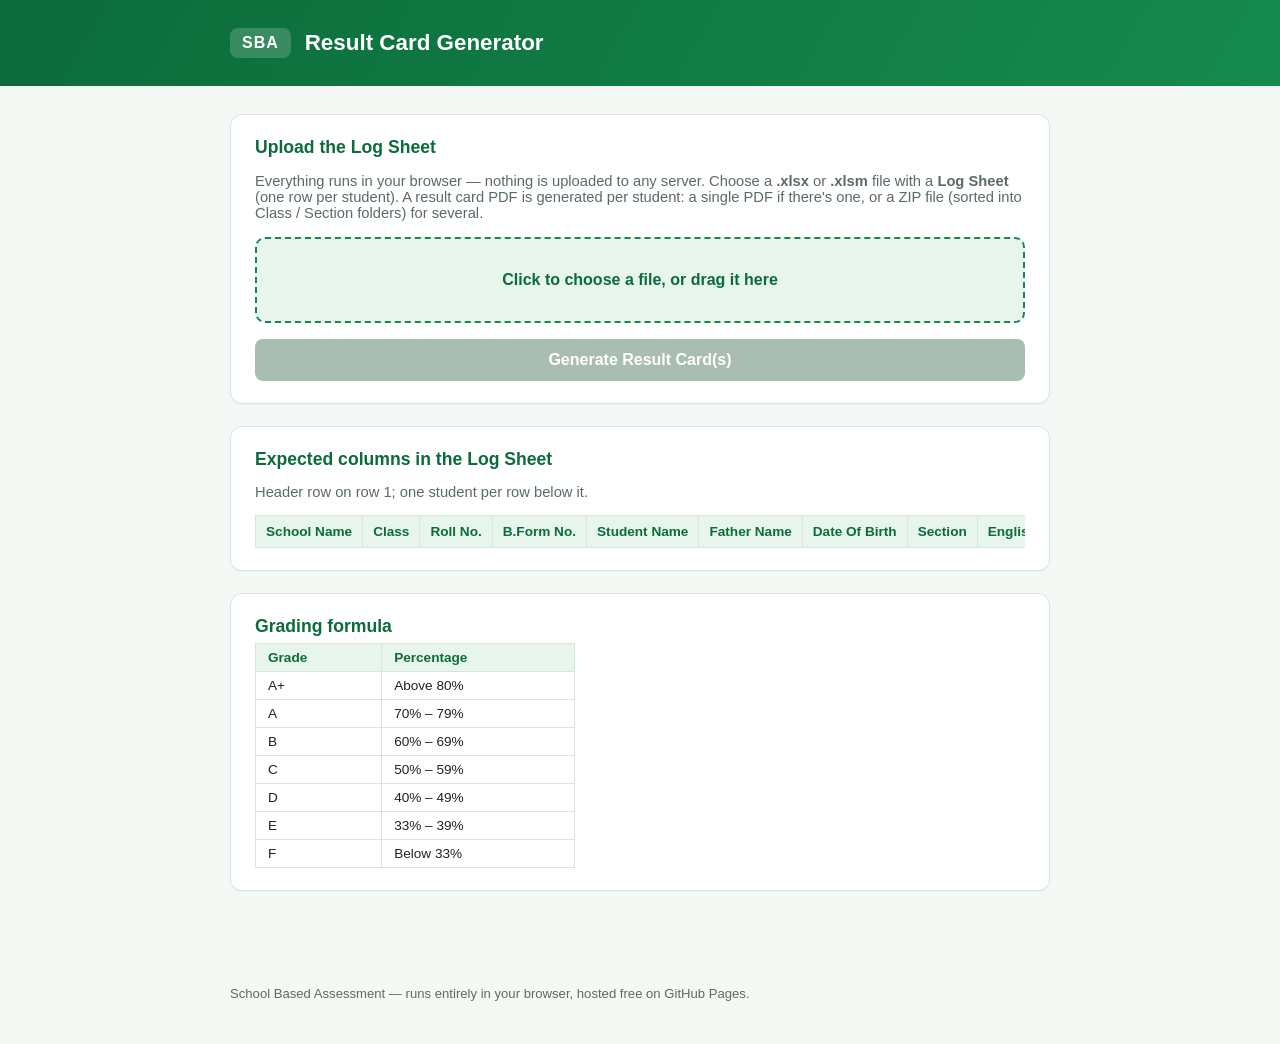
==== docs/index.html @ 95c4c27b "Add a fully static, client-side GitHub Pages app (docs/) - Runs entirely in the browser: parses the " ====
<!DOCTYPE html>
<html lang="en">
<head>
<meta charset="UTF-8">
<meta name="viewport" content="width=device-width, initial-scale=1.0">
<title>SBA Result Card Generator</title>
<link rel="stylesheet" href="css/style.css">
</head>
<body>
  <header class="topbar">
    <div class="wrap">
      <span class="badge">SBA</span>
      <h1>Result Card Generator</h1>
    </div>
  </header>

  <main class="wrap">
    <section class="card">
      <h2>Upload the Log Sheet</h2>
      <p class="muted">
        Everything runs in your browser &mdash; nothing is uploaded to any
        server. Choose a <strong>.xlsx</strong> or <strong>.xlsm</strong> file
        with a <strong>Log Sheet</strong> (one row per student). A result
        card PDF is generated per student: a single PDF if there's one, or a
        ZIP file (sorted into Class / Section folders) for several.
      </p>

      <div class="upload-form">
        <label class="dropzone" for="file-input">
          <input id="file-input" type="file" accept=".xlsx,.xlsm">
          <span class="dz-text" id="dz-text">Click to choose a file, or drag it here</span>
        </label>
        <button id="generate-btn" class="btn" disabled>Generate Result Card(s)</button>
        <div id="status" class="status" hidden></div>
        <div id="progress-wrap" class="progress-wrap" hidden>
          <div id="progress-bar" class="progress-bar"></div>
        </div>
      </div>
    </section>

    <section class="card">
      <h2>Expected columns in the Log Sheet</h2>
      <p class="muted">Header row on row 1; one student per row below it.</p>
      <div class="table-scroll">
        <table class="ref-table">
          <thead>
            <tr>
              <th>School Name</th><th>Class</th><th>Roll No.</th><th>B.Form No.</th>
              <th>Student Name</th><th>Father Name</th><th>Date Of Birth</th><th>Section</th>
              <th>English</th><th>Urdu</th><th>Mathematics</th>
              <th>General Knowledge / General Science</th>
              <th>Social Studies / History / Geography</th>
              <th>Islamiat / Ethics</th><th>Holy Quran</th><th>Computer Education</th><th>Other Subject</th>
            </tr>
          </thead>
        </table>
      </div>
    </section>

    <section class="card">
      <h2>Grading formula</h2>
      <table class="grade-table">
        <tr><th>Grade</th><th>Percentage</th></tr>
        <tr><td>A+</td><td>Above 80%</td></tr>
        <tr><td>A</td><td>70% &ndash; 79%</td></tr>
        <tr><td>B</td><td>60% &ndash; 69%</td></tr>
        <tr><td>C</td><td>50% &ndash; 59%</td></tr>
        <tr><td>D</td><td>40% &ndash; 49%</td></tr>
        <tr><td>E</td><td>33% &ndash; 39%</td></tr>
        <tr><td>F</td><td>Below 33%</td></tr>
      </table>
    </section>
  </main>

  <footer class="wrap footer">
    <p>School Based Assessment &mdash; runs entirely in your browser, hosted free on GitHub Pages.</p>
  </footer>

  <!-- Off-screen render target: one card is built here per student, then rasterized to PDF -->
  <div id="render-root" aria-hidden="true"></div>
  <template id="card-template">
    <div class="rc-card">
      <div class="rc-banner">
        <img src="assets/header-banner.jpg" alt="">
        <h1 class="rc-title">REPORT CARD SCHOOL BASED ASSESSMENT (SBA) 2025</h1>
      </div>

      <table class="rc-info">
        <tr>
          <td class="rc-label" style="width:16%">SCHOOL NAME</td>
          <td class="rc-value" data-field="school" style="width:34%"></td>
          <td class="rc-label" style="width:12%">DISTRICT</td>
          <td class="rc-value" data-field="district" style="width:38%"></td>
        </tr>
        <tr>
          <td class="rc-label">STUDENT NAME:</td>
          <td class="rc-value" data-field="name"></td>
          <td class="rc-label">FATHER NAME:</td>
          <td class="rc-value" data-field="father"></td>
        </tr>
        <tr>
          <td class="rc-label">B.FORM NO.</td>
          <td class="rc-value" data-field="bform"></td>
          <td class="rc-label">CLASS:</td>
          <td class="rc-value rc-inline"><span data-field="class"></span>
            <span class="rc-label rc-inline-label">ROLL NO.</span>
            <span class="rc-value-inline" data-field="roll"></span>
          </td>
        </tr>
        <tr>
          <td class="rc-label">SECTION</td>
          <td class="rc-value" data-field="section"></td>
          <td class="rc-label"></td>
          <td class="rc-value"></td>
        </tr>
        <tr>
          <td class="rc-label">D.O.B</td>
          <td class="rc-value" data-field="dob"></td>
          <td class="rc-label">IN WORDS</td>
          <td class="rc-value" data-field="dobWords"></td>
        </tr>
      </table>

      <div class="rc-two-col">
        <div class="rc-subjects">
          <div class="rc-section-header">PERFORMANCE IN SUBJECTS</div>
          <table class="rc-table">
            <thead>
              <tr><th>SR NO.</th><th>SUBJECTS</th><th>TOTAL MARKS</th><th>OBTAINED MARKS</th><th>GRADES</th></tr>
            </thead>
            <tbody data-field="subjectRows"></tbody>
            <tfoot>
              <tr class="rc-grand-total">
                <td colspan="2">GRAND TOTAL</td>
                <td data-field="grandTotalMax"></td>
                <td data-field="grandTotalObtained"></td>
                <td data-field="grandTotalGrade"></td>
              </tr>
            </tfoot>
          </table>
        </div>

        <div class="rc-extra">
          <div class="rc-section-header">PERFORMANCE IN EXTRACURRICULAR ACTIVITIES</div>
          <table class="rc-table">
            <thead>
              <tr><th>NATURE</th><th>VERY GOOD</th><th>GOOD</th><th>SCOPE OF IMPROVEMENT</th></tr>
            </thead>
            <tbody>
              <tr><td>PARTICIPATE IN TEACHING ACTIVITIES</td><td></td><td></td><td></td></tr>
              <tr><td>REGULARITY OF HOMEWORK</td><td></td><td></td><td></td></tr>
              <tr><td>DISCIPLINE</td><td></td><td></td><td></td></tr>
              <tr><td>PARTICIPATE IN SPORTS</td><td></td><td></td><td></td></tr>
              <tr><td>JOIN BAZM ADAB</td><td></td><td></td><td></td></tr>
              <tr><td>FROM TEACHERS AND COLLEAGUES</td><td></td><td></td><td></td></tr>
            </tbody>
            <tfoot>
              <tr class="rc-attendance">
                <td>TOTAL DAYS</td><td></td>
                <td>ATTENDANCE</td><td></td>
              </tr>
            </tfoot>
          </table>
        </div>
      </div>

      <div class="rc-two-col rc-remarks-row">
        <div class="rc-remarks">
          <div class="rc-remarks-label">TEACHER REMARKS:</div>
          <div class="rc-remarks-lines"><span></span><span></span><span></span><span></span></div>
        </div>
        <div class="rc-grading">
          <div class="rc-grading-header">GRADING FORMULA</div>
          <table class="rc-grading-table">
            <tr><td>A+</td><td>ABOVE 80%</td></tr>
            <tr><td>A</td><td>70 - 79 %</td></tr>
            <tr><td>B</td><td>60 - 69 %</td></tr>
            <tr><td>C</td><td>50 - 59 %</td></tr>
            <tr><td>D</td><td>40 - 49 %</td></tr>
            <tr><td>E</td><td>33 - 39 %</td></tr>
          </table>
        </div>
      </div>

      <div class="rc-signatures">
        <div>SIGNATURE CLASS TEACHER</div>
        <div>SIGNATURE HEAD MASTER/MISTRESS</div>
      </div>
    </div>
  </template>

  <script src="js/vendor/xlsx.full.min.js"></script>
  <script src="js/vendor/jszip.min.js"></script>
  <script src="js/vendor/html2canvas.min.js"></script>
  <script src="js/vendor/jspdf.umd.min.js"></script>
  <script src="js/grading.js"></script>
  <script src="js/parse.js"></script>
  <script src="js/render.js"></script>
  <script src="js/app.js"></script>
</body>
</html>
---- docs/css/style.css ----
/* ---------- Fonts ---------- */
@font-face {
  font-family: "Barlow Semi Condensed";
  src: url("../fonts/BarlowSemiCondensed-Regular.ttf") format("truetype");
  font-weight: 400; font-style: normal;
}
@font-face {
  font-family: "Barlow Semi Condensed";
  src: url("../fonts/BarlowSemiCondensed-Medium.ttf") format("truetype");
  font-weight: 500; font-style: normal;
}
@font-face {
  font-family: "Barlow Semi Condensed";
  src: url("../fonts/BarlowSemiCondensed-SemiBold.ttf") format("truetype");
  font-weight: 600; font-style: normal;
}
@font-face {
  font-family: "Barlow Semi Condensed";
  src: url("../fonts/BarlowSemiCondensed-Bold.ttf") format("truetype");
  font-weight: 700; font-style: normal;
}
@font-face {
  font-family: "Barlow Semi Condensed";
  src: url("../fonts/BarlowSemiCondensed-Italic.ttf") format("truetype");
  font-weight: 400; font-style: italic;
}

/* ---------- Upload page (same look as the original Flask version) ---------- */
:root {
  --green-dark: #0b6b3a;
  --green: #168a4e;
  --green-light: #e7f5ec;
  --ink: #1c2521;
  --muted: #5b6b62;
  --border: #d7e6dc;
  --bg: #f5f9f6;
  --danger: #b3261e;
  --danger-bg: #fdecea;
  --success: #0b6b3a;
  --success-bg: #e7f5ec;
}

* { box-sizing: border-box; }

body {
  margin: 0;
  font-family: "Segoe UI", Roboto, Helvetica, Arial, sans-serif;
  background: var(--bg);
  color: var(--ink);
}

.wrap { max-width: 860px; margin: 0 auto; padding: 0 20px; }

.topbar { background: linear-gradient(120deg, var(--green-dark), var(--green)); color: #fff; padding: 28px 0; }
.topbar .wrap { display: flex; align-items: center; gap: 14px; }
.badge { background: rgba(255,255,255,0.18); border-radius: 8px; padding: 6px 12px; font-weight: 700; letter-spacing: 0.06em; }
.topbar h1 { margin: 0; font-size: 1.4rem; font-weight: 600; }

main.wrap { padding: 28px 20px 60px; }

.card { background: #fff; border: 1px solid var(--border); border-radius: 12px; padding: 22px 24px; margin-bottom: 22px; box-shadow: 0 1px 2px rgba(0,0,0,0.03); }
.card h2 { margin: 0 0 6px; font-size: 1.1rem; color: var(--green-dark); }
.muted { color: var(--muted); font-size: 0.92rem; }

.upload-form { margin-top: 16px; }
.dropzone { position: relative; display: flex; flex-direction: column; align-items: center; justify-content: center; gap: 6px; border: 2px dashed var(--green); background: var(--green-light); border-radius: 10px; padding: 32px 16px; cursor: pointer; text-align: center; }
.dropzone input[type="file"] { position: absolute; width: 1px; height: 1px; opacity: 0; }
.dz-text { font-weight: 600; color: var(--green-dark); }

.btn { display: block; width: 100%; margin-top: 16px; padding: 12px 18px; background: var(--green-dark); color: #fff; border: none; border-radius: 8px; font-size: 1rem; font-weight: 600; cursor: pointer; }
.btn:hover:not(:disabled) { background: var(--green); }
.btn:disabled { background: #a9bdb2; cursor: not-allowed; }

.status { margin-top: 14px; padding: 12px 16px; border-radius: 8px; font-size: 0.92rem; }
.status.error { background: var(--danger-bg); color: var(--danger); border: 1px solid #f3c4c0; }
.status.success { background: var(--success-bg); color: var(--success); border: 1px solid #bfe3cc; }
.status.info { background: #eef2f5; color: #3a4a56; border: 1px solid #d7e0e6; }

.progress-wrap { margin-top: 14px; height: 8px; border-radius: 4px; background: #e6ede9; overflow: hidden; }
.progress-bar { height: 100%; width: 0%; background: var(--green); transition: width 0.2s ease; }

.table-scroll { overflow-x: auto; }
.ref-table, .grade-table { border-collapse: collapse; width: 100%; font-size: 0.85rem; }
.ref-table th { background: var(--green-light); border: 1px solid var(--border); padding: 8px 10px; white-space: nowrap; text-align: left; color: var(--green-dark); }
.grade-table { max-width: 320px; }
.grade-table th, .grade-table td { border: 1px solid var(--border); padding: 6px 12px; text-align: left; }
.grade-table th { background: var(--green-light); color: var(--green-dark); }

.footer { color: var(--muted); font-size: 0.82rem; padding-bottom: 30px; }

/* ---------- Off-screen result card (rasterized to PDF) ---------- */
#render-root {
  position: fixed;
  top: 0; left: -99999px;
  width: 1200px;
  z-index: -1;
}

.rc-card {
  width: 1160px;
  background: #ffffff;
  color: #1a1a1a;
  font-family: "Barlow Semi Condensed", Arial, sans-serif;
  border: 2px solid #1a1a1a;
  padding: 0 0 24px;
}

.rc-banner { position: relative; width: 100%; height: 190px; overflow: hidden; }
.rc-banner img { width: 100%; height: 100%; object-fit: cover; display: block; }
.rc-title {
  position: absolute; left: 0; right: 0; bottom: 14px;
  margin: 0; text-align: center;
  font-size: 40px; font-weight: 700; color: #1a1a1a;
  letter-spacing: 0.5px;
}

.rc-info { width: 100%; border-collapse: collapse; margin-top: 14px; }
.rc-info td { padding: 10px 18px; font-size: 22px; font-weight: 700; border-bottom: 1px dotted #999; }
.rc-label { white-space: nowrap; color: #1a1a1a; }
.rc-value { color: #1a1a1a; }
.rc-inline { display: table-cell; }
.rc-inline-label { padding-left: 24px; }
.rc-value-inline { padding-left: 10px; }

.rc-two-col { display: flex; gap: 16px; padding: 0 18px; margin-top: 10px; }
.rc-subjects { flex: 1.5; }
.rc-extra { flex: 1; }

.rc-section-header {
  background: #b6d7a8; color: #1a1a1a; font-weight: 700; text-align: center;
  padding: 10px 6px; font-size: 20px; border: 1px solid #1a1a1a; border-bottom: none;
}

.rc-table { width: 100%; border-collapse: collapse; font-size: 17px; }
.rc-table th, .rc-table td { border: 1px solid #1a1a1a; padding: 8px 8px; text-align: center; font-weight: 700; }
.rc-table thead th { font-size: 16px; }
.rc-table tbody td:nth-child(2) { text-align: left; }
.rc-grand-total td { background: #ffffff; }
.rc-attendance td { background: #b6d7a8; }

.rc-remarks-row { margin-top: 16px; align-items: stretch; }
.rc-remarks { flex: 1.5; border: 1px solid #1a1a1a; padding: 10px 14px; }
.rc-remarks-label { font-weight: 700; font-size: 19px; margin-bottom: 10px; }
.rc-remarks-lines span { display: block; border-bottom: 1px solid #ccc; height: 26px; }

.rc-grading { flex: 1; border: 1px solid #1a1a1a; }
.rc-grading-header { background: #6aa84f; color: #ffffff; font-weight: 700; text-align: center; padding: 10px; font-size: 21px; }
.rc-grading-table { width: 100%; border-collapse: collapse; font-size: 20px; }
.rc-grading-table td { background: #b6d7a8; border: 1px solid #ffffff; padding: 6px 14px; font-weight: 700; text-align: center; }
.rc-grading-table td:first-child { width: 30%; }

.rc-signatures { display: flex; justify-content: space-between; margin-top: 60px; padding: 0 40px; font-weight: 700; font-size: 20px; }
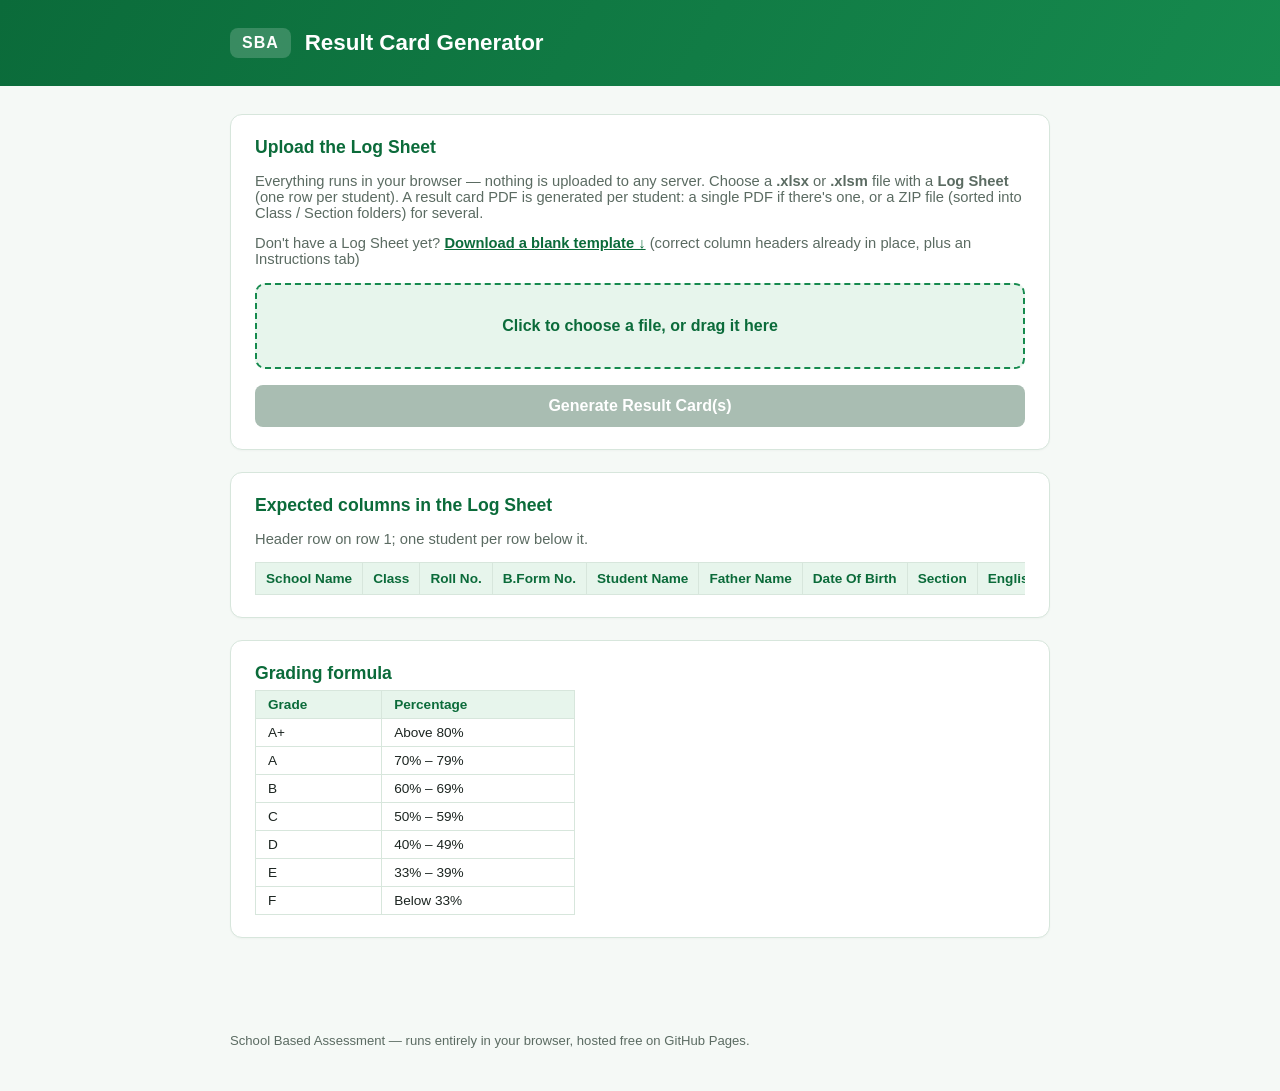
==== commit 06f59f5c: "Add a downloadable blank Log Sheet template - docs/templates/Log_Sheet_Template.xlsx: correct header" ====
--- a/docs/index.html
+++ b/docs/index.html
@@ -23,6 +23,12 @@
         with a <strong>Log Sheet</strong> (one row per student). A result
         card PDF is generated per student: a single PDF if there's one, or a
         ZIP file (sorted into Class / Section folders) for several.
+      </p>
+
+      <p class="muted">
+        Don't have a Log Sheet yet?
+        <a class="download-link" href="templates/Log_Sheet_Template.xlsx" download>Download a blank template &#8595;</a>
+        (correct column headers already in place, plus an Instructions tab)
       </p>
 
       <div class="upload-form">
--- a/docs/css/style.css
+++ b/docs/css/style.css
@@ -61,6 +61,8 @@
 .card { background: #fff; border: 1px solid var(--border); border-radius: 12px; padding: 22px 24px; margin-bottom: 22px; box-shadow: 0 1px 2px rgba(0,0,0,0.03); }
 .card h2 { margin: 0 0 6px; font-size: 1.1rem; color: var(--green-dark); }
 .muted { color: var(--muted); font-size: 0.92rem; }
+.download-link { color: var(--green-dark); font-weight: 600; text-decoration: underline; }
+.download-link:hover { color: var(--green); }
 
 .upload-form { margin-top: 16px; }
 .dropzone { position: relative; display: flex; flex-direction: column; align-items: center; justify-content: center; gap: 6px; border: 2px dashed var(--green); background: var(--green-light); border-radius: 10px; padding: 32px 16px; cursor: pointer; text-align: center; }
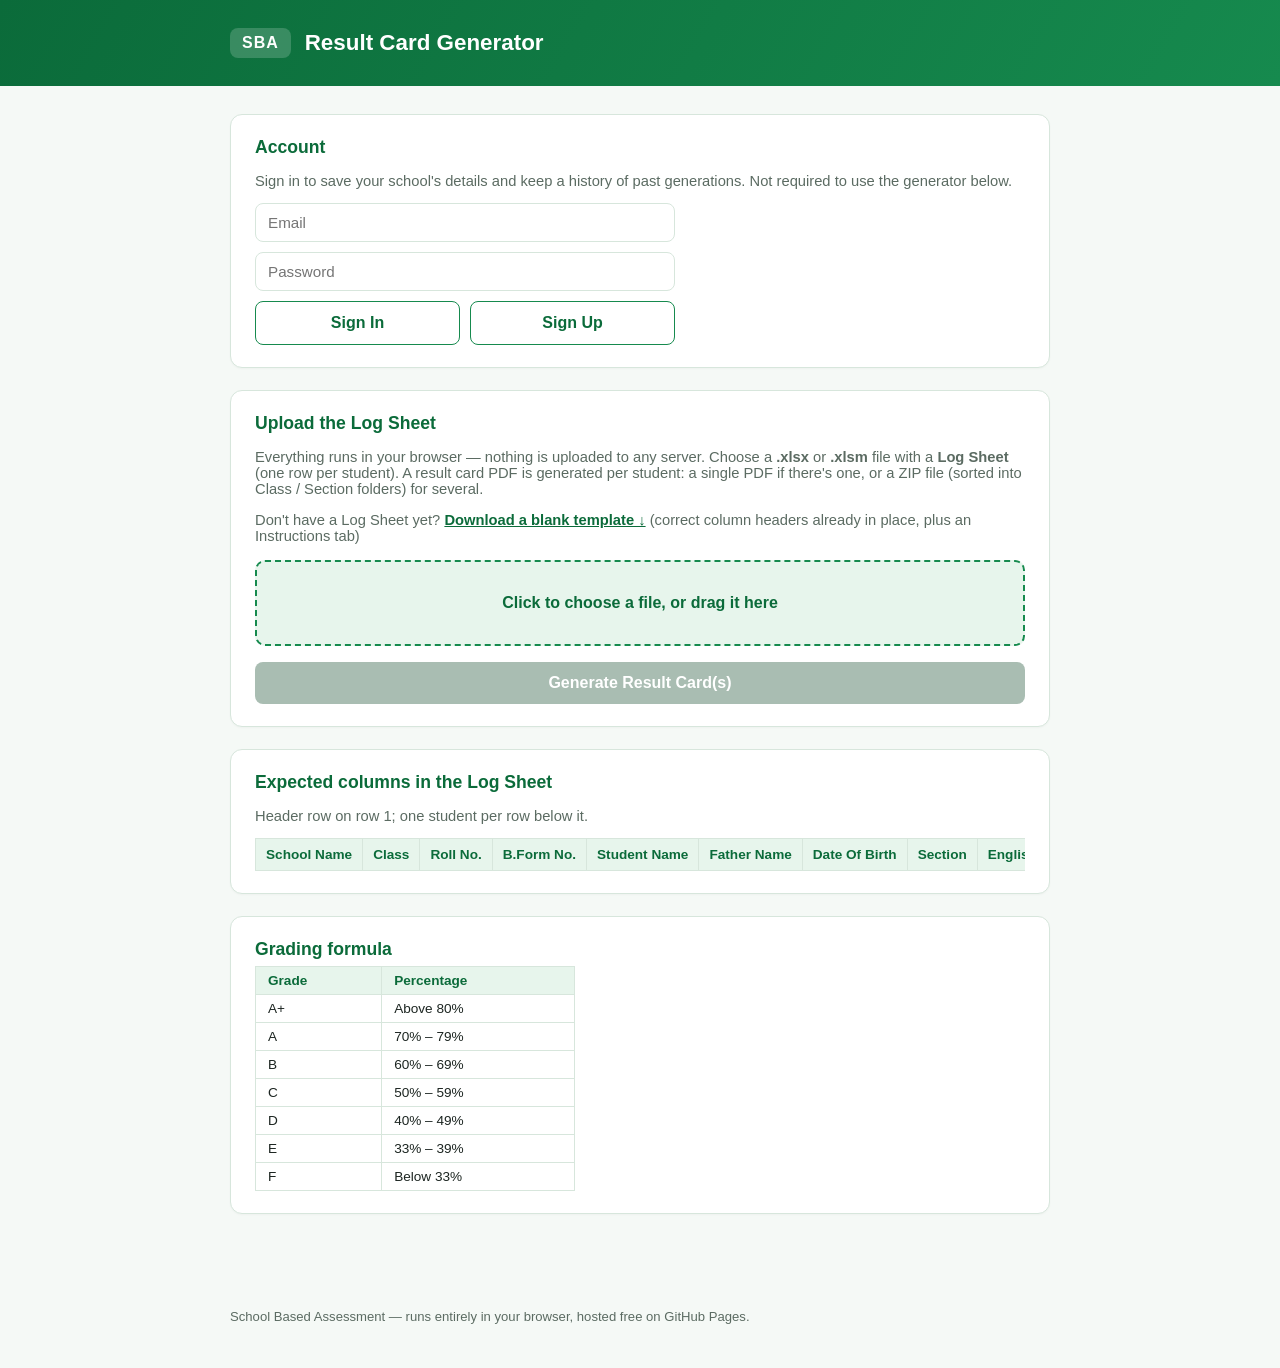
==== commit c8637de1: "Add school/teacher accounts (Supabase auth + saved settings + history) - New Supabase project 'sba-r" ====
--- a/docs/index.html
+++ b/docs/index.html
@@ -15,6 +15,44 @@
   </header>
 
   <main class="wrap">
+    <section class="card" id="account-card">
+      <div id="account-logged-out">
+        <h2>Account</h2>
+        <p class="muted">Sign in to save your school's details and keep a history of past generations. Not required to use the generator below.</p>
+        <div class="account-form">
+          <input type="email" id="auth-email" placeholder="Email" autocomplete="email">
+          <input type="password" id="auth-password" placeholder="Password" autocomplete="current-password">
+          <div class="account-btn-row">
+            <button id="auth-signin-btn" class="btn btn-secondary">Sign In</button>
+            <button id="auth-signup-btn" class="btn btn-secondary">Sign Up</button>
+          </div>
+          <div id="auth-status" class="status" hidden></div>
+        </div>
+      </div>
+
+      <div id="account-logged-in" hidden>
+        <h2>Account</h2>
+        <p class="muted">Signed in as <strong id="account-email"></strong>. <a href="#" id="auth-signout-btn">Sign out</a></p>
+
+        <div class="account-form">
+          <label class="field-label">School Name (used when saving settings, not on the card)</label>
+          <input type="text" id="profile-school" placeholder="School name">
+          <label class="field-label">District (shown on every generated card)</label>
+          <input type="text" id="profile-district" placeholder="District">
+          <button id="profile-save-btn" class="btn btn-secondary">Save Settings</button>
+          <div id="profile-status" class="status" hidden></div>
+        </div>
+
+        <h3 class="history-heading">Recent generations</h3>
+        <div class="table-scroll">
+          <table class="ref-table" id="history-table">
+            <thead><tr><th>When</th><th>Students</th><th>Class</th><th>Section</th><th>File</th></tr></thead>
+            <tbody id="history-body"><tr><td colspan="5" class="muted">No generations yet.</td></tr></tbody>
+          </table>
+        </div>
+      </div>
+    </section>
+
     <section class="card">
       <h2>Upload the Log Sheet</h2>
       <p class="muted">
@@ -199,6 +237,9 @@
   <script src="js/vendor/jszip.min.js"></script>
   <script src="js/vendor/html2canvas.min.js"></script>
   <script src="js/vendor/jspdf.umd.min.js"></script>
+  <script src="js/vendor/supabase.min.js"></script>
+  <script src="js/auth.js"></script>
+  <script src="js/account.js"></script>
   <script src="js/grading.js"></script>
   <script src="js/parse.js"></script>
   <script src="js/render.js"></script>
--- a/docs/css/style.css
+++ b/docs/css/style.css
@@ -90,6 +90,21 @@
 
 .footer { color: var(--muted); font-size: 0.82rem; padding-bottom: 30px; }
 
+/* ---------- Account card ---------- */
+.account-form { display: flex; flex-direction: column; gap: 10px; max-width: 420px; margin-top: 14px; }
+.account-form input[type="email"],
+.account-form input[type="password"],
+.account-form input[type="text"] {
+  padding: 10px 12px; border: 1px solid var(--border); border-radius: 8px; font-size: 0.95rem;
+}
+.field-label { font-size: 0.82rem; color: var(--muted); margin-top: 4px; }
+.account-btn-row { display: flex; gap: 10px; }
+.account-btn-row .btn { margin-top: 0; }
+.btn-secondary { background: #fff; color: var(--green-dark); border: 1px solid var(--green); }
+.btn-secondary:hover:not(:disabled) { background: var(--green-light); }
+#account-logged-in a#auth-signout-btn { color: var(--green-dark); font-weight: 600; }
+.history-heading { margin: 22px 0 6px; font-size: 1rem; color: var(--green-dark); }
+
 /* ---------- Off-screen result card (rasterized to PDF) ---------- */
 #render-root {
   position: fixed;
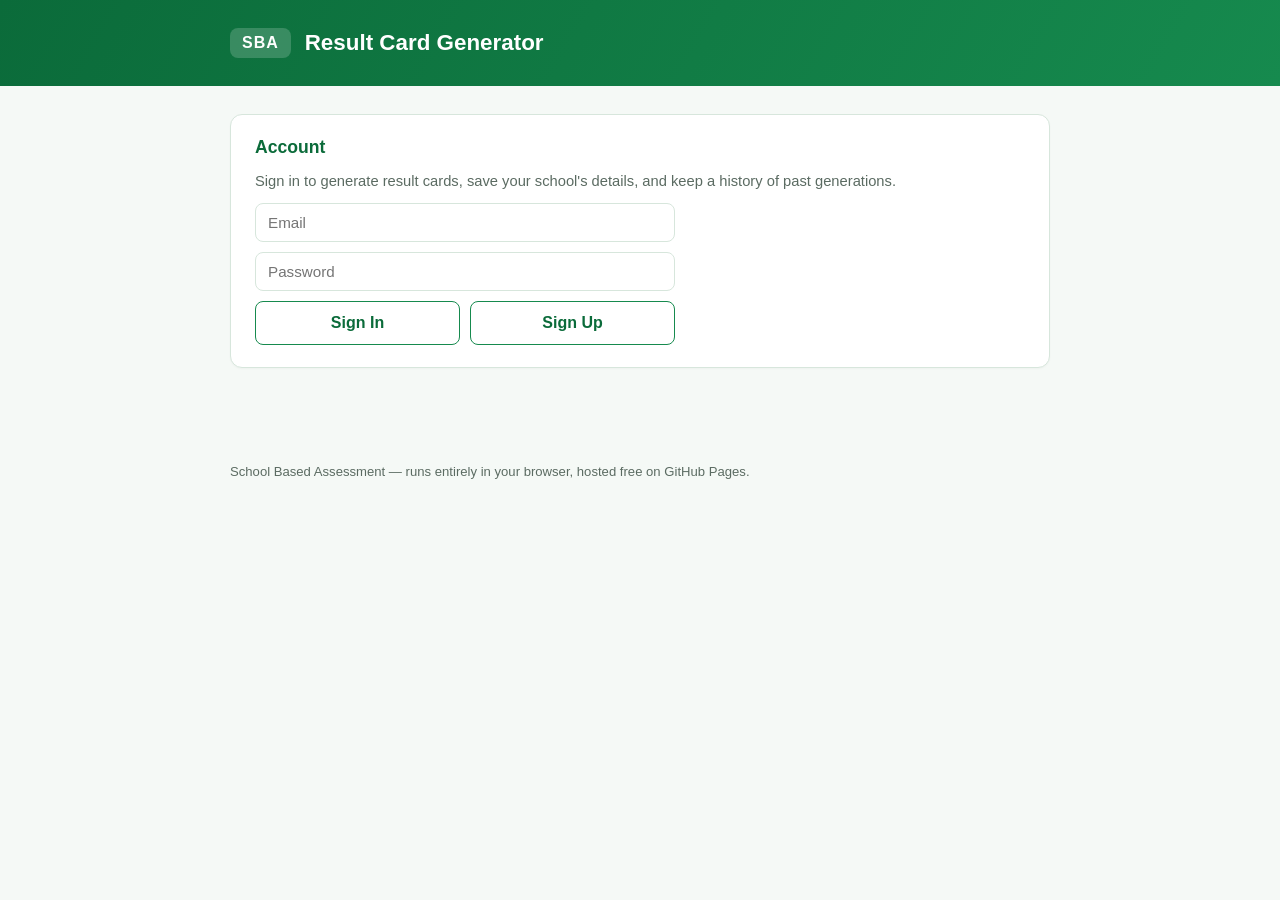
==== commit 0db4219e: "Require sign-in before showing the generator - Wrapped the Upload/Expected-columns/Grading-formula c" ====
--- a/docs/index.html
+++ b/docs/index.html
@@ -18,7 +18,7 @@
     <section class="card" id="account-card">
       <div id="account-logged-out">
         <h2>Account</h2>
-        <p class="muted">Sign in to save your school's details and keep a history of past generations. Not required to use the generator below.</p>
+        <p class="muted">Sign in to generate result cards, save your school's details, and keep a history of past generations.</p>
         <div class="account-form">
           <input type="email" id="auth-email" placeholder="Email" autocomplete="email">
           <input type="password" id="auth-password" placeholder="Password" autocomplete="current-password">
@@ -53,67 +53,90 @@
       </div>
     </section>
 
-    <section class="card">
-      <h2>Upload the Log Sheet</h2>
-      <p class="muted">
-        Everything runs in your browser &mdash; nothing is uploaded to any
-        server. Choose a <strong>.xlsx</strong> or <strong>.xlsm</strong> file
-        with a <strong>Log Sheet</strong> (one row per student). A result
-        card PDF is generated per student: a single PDF if there's one, or a
-        ZIP file (sorted into Class / Section folders) for several.
-      </p>
-
-      <p class="muted">
-        Don't have a Log Sheet yet?
-        <a class="download-link" href="templates/Log_Sheet_Template.xlsx" download>Download a blank template &#8595;</a>
-        (correct column headers already in place, plus an Instructions tab)
-      </p>
-
-      <div class="upload-form">
-        <label class="dropzone" for="file-input">
-          <input id="file-input" type="file" accept=".xlsx,.xlsm">
-          <span class="dz-text" id="dz-text">Click to choose a file, or drag it here</span>
-        </label>
-        <button id="generate-btn" class="btn" disabled>Generate Result Card(s)</button>
-        <div id="status" class="status" hidden></div>
-        <div id="progress-wrap" class="progress-wrap" hidden>
-          <div id="progress-bar" class="progress-bar"></div>
-        </div>
+    <section class="card" id="admin-card" hidden>
+      <h2>Admin Panel</h2>
+      <p class="muted">Visible only to the admin account. Shows every registered school and the most recent generations across all accounts.</p>
+
+      <h3 class="history-heading">Registered schools</h3>
+      <div class="table-scroll">
+        <table class="ref-table" id="admin-profiles-table">
+          <thead><tr><th>Email</th><th>School Name</th><th>District</th><th>Joined</th></tr></thead>
+          <tbody id="admin-profiles-body"><tr><td colspan="4" class="muted">Loading&hellip;</td></tr></tbody>
+        </table>
+      </div>
+
+      <h3 class="history-heading">All generations</h3>
+      <div class="table-scroll">
+        <table class="ref-table" id="admin-history-table">
+          <thead><tr><th>When</th><th>Students</th><th>Class</th><th>Section</th><th>File</th></tr></thead>
+          <tbody id="admin-history-body"><tr><td colspan="5" class="muted">Loading&hellip;</td></tr></tbody>
+        </table>
       </div>
     </section>
 
-    <section class="card">
-      <h2>Expected columns in the Log Sheet</h2>
-      <p class="muted">Header row on row 1; one student per row below it.</p>
-      <div class="table-scroll">
-        <table class="ref-table">
-          <thead>
-            <tr>
-              <th>School Name</th><th>Class</th><th>Roll No.</th><th>B.Form No.</th>
-              <th>Student Name</th><th>Father Name</th><th>Date Of Birth</th><th>Section</th>
-              <th>English</th><th>Urdu</th><th>Mathematics</th>
-              <th>General Knowledge / General Science</th>
-              <th>Social Studies / History / Geography</th>
-              <th>Islamiat / Ethics</th><th>Holy Quran</th><th>Computer Education</th><th>Other Subject</th>
-            </tr>
-          </thead>
+    <div id="app-content" hidden>
+      <section class="card">
+        <h2>Upload the Log Sheet</h2>
+        <p class="muted">
+          Everything runs in your browser &mdash; nothing is uploaded to any
+          server. Choose a <strong>.xlsx</strong> or <strong>.xlsm</strong> file
+          with a <strong>Log Sheet</strong> (one row per student). A result
+          card PDF is generated per student: a single PDF if there's one, or a
+          ZIP file (sorted into Class / Section folders) for several.
+        </p>
+
+        <p class="muted">
+          Don't have a Log Sheet yet?
+          <a class="download-link" href="templates/Log_Sheet_Template.xlsx" download>Download a blank template &#8595;</a>
+          (correct column headers already in place, plus an Instructions tab)
+        </p>
+
+        <div class="upload-form">
+          <label class="dropzone" for="file-input">
+            <input id="file-input" type="file" accept=".xlsx,.xlsm">
+            <span class="dz-text" id="dz-text">Click to choose a file, or drag it here</span>
+          </label>
+          <button id="generate-btn" class="btn" disabled>Generate Result Card(s)</button>
+          <div id="status" class="status" hidden></div>
+          <div id="progress-wrap" class="progress-wrap" hidden>
+            <div id="progress-bar" class="progress-bar"></div>
+          </div>
+        </div>
+      </section>
+
+      <section class="card">
+        <h2>Expected columns in the Log Sheet</h2>
+        <p class="muted">Header row on row 1; one student per row below it.</p>
+        <div class="table-scroll">
+          <table class="ref-table">
+            <thead>
+              <tr>
+                <th>School Name</th><th>Class</th><th>Roll No.</th><th>B.Form No.</th>
+                <th>Student Name</th><th>Father Name</th><th>Date Of Birth</th><th>Section</th>
+                <th>English</th><th>Urdu</th><th>Mathematics</th>
+                <th>General Knowledge / General Science</th>
+                <th>Social Studies / History / Geography</th>
+                <th>Islamiat / Ethics</th><th>Holy Quran</th><th>Computer Education</th><th>Other Subject</th>
+              </tr>
+            </thead>
+          </table>
+        </div>
+      </section>
+
+      <section class="card">
+        <h2>Grading formula</h2>
+        <table class="grade-table">
+          <tr><th>Grade</th><th>Percentage</th></tr>
+          <tr><td>A+</td><td>Above 80%</td></tr>
+          <tr><td>A</td><td>70% &ndash; 79%</td></tr>
+          <tr><td>B</td><td>60% &ndash; 69%</td></tr>
+          <tr><td>C</td><td>50% &ndash; 59%</td></tr>
+          <tr><td>D</td><td>40% &ndash; 49%</td></tr>
+          <tr><td>E</td><td>33% &ndash; 39%</td></tr>
+          <tr><td>F</td><td>Below 33%</td></tr>
         </table>
-      </div>
-    </section>
-
-    <section class="card">
-      <h2>Grading formula</h2>
-      <table class="grade-table">
-        <tr><th>Grade</th><th>Percentage</th></tr>
-        <tr><td>A+</td><td>Above 80%</td></tr>
-        <tr><td>A</td><td>70% &ndash; 79%</td></tr>
-        <tr><td>B</td><td>60% &ndash; 69%</td></tr>
-        <tr><td>C</td><td>50% &ndash; 59%</td></tr>
-        <tr><td>D</td><td>40% &ndash; 49%</td></tr>
-        <tr><td>E</td><td>33% &ndash; 39%</td></tr>
-        <tr><td>F</td><td>Below 33%</td></tr>
-      </table>
-    </section>
+      </section>
+    </div>
   </main>
 
   <footer class="wrap footer">
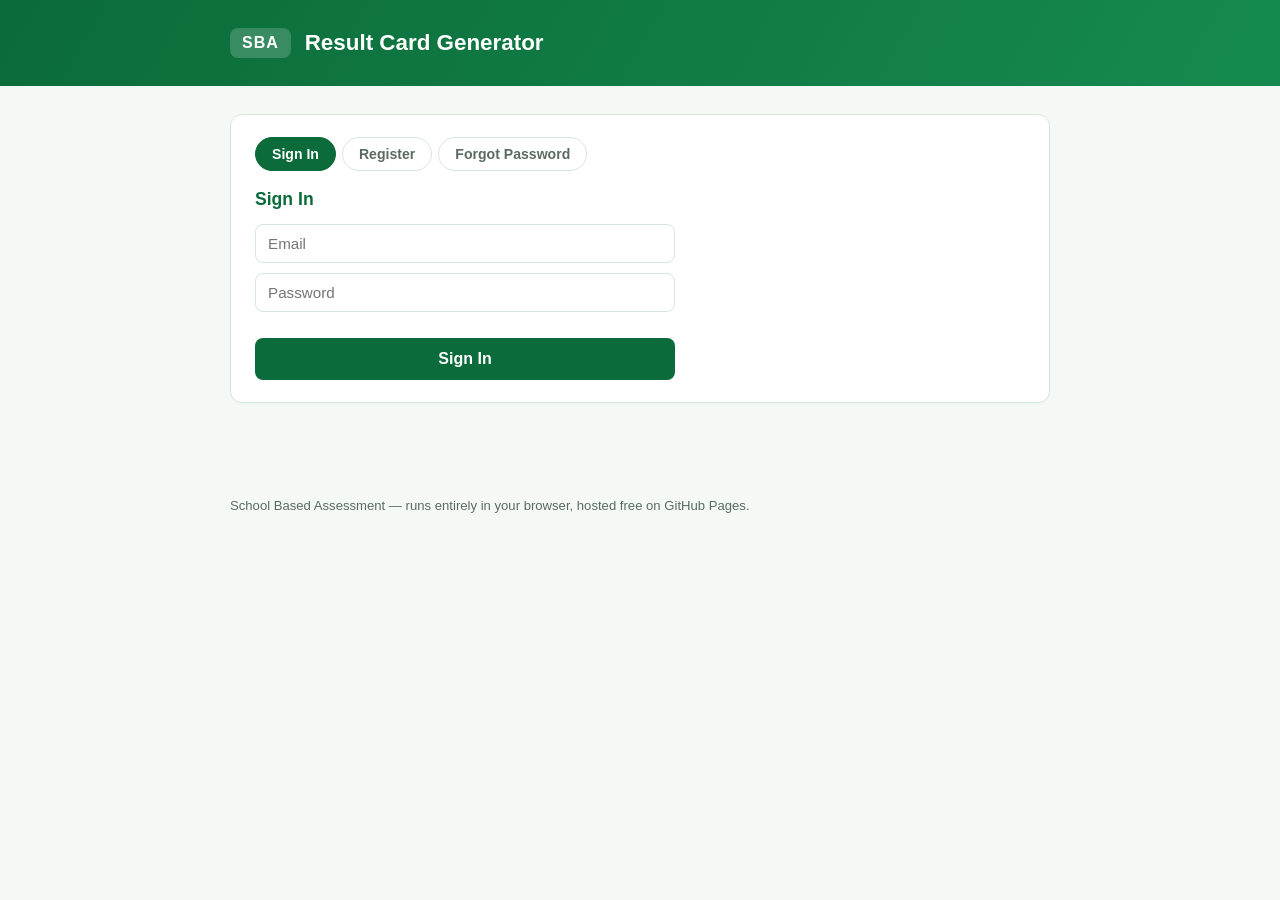
==== commit bf989750: "Transform into a full Result Card SaaS: accounts, packages, credits, admin console DATABASE (xgdyula" ====
--- a/docs/index.html
+++ b/docs/index.html
@@ -8,87 +8,127 @@
 </head>
 <body>
   <header class="topbar">
-    <div class="wrap">
-      <span class="badge">SBA</span>
-      <h1>Result Card Generator</h1>
+    <div class="wrap topbar-row">
+      <div class="topbar-left">
+        <span class="badge">SBA</span>
+        <h1>Result Card Generator</h1>
+      </div>
+      <div class="topbar-right" id="topbar-account" hidden>
+        <span id="topbar-email"></span>
+        <a href="#" id="nav-signout">Sign out</a>
+      </div>
     </div>
   </header>
 
   <main class="wrap">
-    <section class="card" id="account-card">
-      <div id="account-logged-out">
-        <h2>Account</h2>
-        <p class="muted">Sign in to generate result cards, save your school's details, and keep a history of past generations.</p>
+
+    <!-- ============== LOGGED OUT: auth card ============== -->
+    <section class="card" id="view-auth">
+      <div class="auth-tabs">
+        <button class="auth-tab active" data-tab="signin">Sign In</button>
+        <button class="auth-tab" data-tab="signup">Register</button>
+        <button class="auth-tab" data-tab="forgot">Forgot Password</button>
+      </div>
+
+      <div id="tab-signin" class="auth-panel">
+        <h2>Sign In</h2>
         <div class="account-form">
-          <input type="email" id="auth-email" placeholder="Email" autocomplete="email">
-          <input type="password" id="auth-password" placeholder="Password" autocomplete="current-password">
-          <div class="account-btn-row">
-            <button id="auth-signin-btn" class="btn btn-secondary">Sign In</button>
-            <button id="auth-signup-btn" class="btn btn-secondary">Sign Up</button>
+          <input type="email" id="signin-email" placeholder="Email" autocomplete="email">
+          <input type="password" id="signin-password" placeholder="Password" autocomplete="current-password">
+          <button id="signin-btn" class="btn">Sign In</button>
+          <div id="signin-status" class="status" hidden></div>
+        </div>
+      </div>
+
+      <div id="tab-signup" class="auth-panel" hidden>
+        <h2>Register</h2>
+        <div class="account-form">
+          <label class="field-label">School Name</label>
+          <input type="text" id="signup-school" placeholder="School name">
+          <label class="field-label">EMIS Code / Registration No.</label>
+          <input type="text" id="signup-emis" placeholder="EMIS code or registration number">
+          <label class="field-label">Email</label>
+          <input type="email" id="signup-email" placeholder="Email" autocomplete="email">
+          <label class="field-label">Password</label>
+          <input type="password" id="signup-password" placeholder="Password" autocomplete="new-password">
+          <label class="field-label">Confirm Password</label>
+          <input type="password" id="signup-password-confirm" placeholder="Confirm password" autocomplete="new-password">
+          <button id="signup-btn" class="btn">Register</button>
+          <div id="signup-status" class="status" hidden></div>
+          <p class="muted">New accounts start with the <strong>Free</strong> package: 5 result card credits, no admin action needed.</p>
+        </div>
+      </div>
+
+      <div id="tab-forgot" class="auth-panel" hidden>
+        <h2>Reset Password</h2>
+        <div class="account-form">
+          <input type="email" id="forgot-email" placeholder="Email" autocomplete="email">
+          <button id="forgot-btn" class="btn">Send Reset Link</button>
+          <div id="forgot-status" class="status" hidden></div>
+        </div>
+      </div>
+    </section>
+
+    <!-- ============== USER DASHBOARD (hidden for admin accounts) ============== -->
+    <div id="view-user" hidden>
+
+      <section class="card">
+        <h2>Dashboard</h2>
+        <div class="dash-grid">
+          <div class="dash-item"><span class="dash-label">School</span><span class="dash-value" id="dash-school">&ndash;</span></div>
+          <div class="dash-item"><span class="dash-label">EMIS / Registration No.</span><span class="dash-value" id="dash-emis">&ndash;</span></div>
+          <div class="dash-item"><span class="dash-label">Package</span><span class="dash-value" id="dash-package">&ndash;</span></div>
+          <div class="dash-item"><span class="dash-label">Account Type</span><span class="dash-value" id="dash-account-type">&ndash;</span></div>
+        </div>
+        <div class="credit-banner">
+          <div><span class="credit-number" id="dash-remaining">0</span><span class="credit-caption">Remaining</span></div>
+          <div><span class="credit-number-sm" id="dash-total">0</span><span class="credit-caption">Total</span></div>
+          <div><span class="credit-number-sm" id="dash-used">0</span><span class="credit-caption">Used</span></div>
+        </div>
+        <p class="muted">Need more result card credits? Contact the administrator to add a package.</p>
+      </section>
+
+      <section class="card">
+        <h2>Profile</h2>
+        <div class="account-form">
+          <label class="field-label">School Name</label>
+          <input type="text" id="profile-school">
+          <label class="field-label">District (printed on the card)</label>
+          <input type="text" id="profile-district">
+          <label class="field-label">EMIS Code / Registration No.</label>
+          <input type="text" id="profile-emis">
+          <button id="profile-save-btn" class="btn btn-secondary">Save Profile</button>
+          <div id="profile-status" class="status" hidden></div>
+        </div>
+        <details class="password-details">
+          <summary>Change password</summary>
+          <div class="account-form">
+            <input type="password" id="new-password" placeholder="New password" autocomplete="new-password">
+            <button id="change-password-btn" class="btn btn-secondary">Update Password</button>
+            <div id="password-status" class="status" hidden></div>
           </div>
-          <div id="auth-status" class="status" hidden></div>
-        </div>
-      </div>
-
-      <div id="account-logged-in" hidden>
-        <h2>Account</h2>
-        <p class="muted">Signed in as <strong id="account-email"></strong>. <a href="#" id="auth-signout-btn">Sign out</a></p>
+        </details>
+      </section>
+
+      <section class="card">
+        <h2>Create Result Cards</h2>
 
         <div class="account-form">
-          <label class="field-label">School Name (used when saving settings, not on the card)</label>
-          <input type="text" id="profile-school" placeholder="School name">
-          <label class="field-label">District (shown on every generated card)</label>
-          <input type="text" id="profile-district" placeholder="District">
-          <button id="profile-save-btn" class="btn btn-secondary">Save Settings</button>
-          <div id="profile-status" class="status" hidden></div>
-        </div>
-
-        <h3 class="history-heading">Recent generations</h3>
-        <div class="table-scroll">
-          <table class="ref-table" id="history-table">
-            <thead><tr><th>When</th><th>Students</th><th>Class</th><th>Section</th><th>File</th></tr></thead>
-            <tbody id="history-body"><tr><td colspan="5" class="muted">No generations yet.</td></tr></tbody>
-          </table>
-        </div>
-      </div>
-    </section>
-
-    <section class="card" id="admin-card" hidden>
-      <h2>Admin Panel</h2>
-      <p class="muted">Visible only to the admin account. Shows every registered school and the most recent generations across all accounts.</p>
-
-      <h3 class="history-heading">Registered schools</h3>
-      <div class="table-scroll">
-        <table class="ref-table" id="admin-profiles-table">
-          <thead><tr><th>Email</th><th>School Name</th><th>District</th><th>Joined</th></tr></thead>
-          <tbody id="admin-profiles-body"><tr><td colspan="4" class="muted">Loading&hellip;</td></tr></tbody>
-        </table>
-      </div>
-
-      <h3 class="history-heading">All generations</h3>
-      <div class="table-scroll">
-        <table class="ref-table" id="admin-history-table">
-          <thead><tr><th>When</th><th>Students</th><th>Class</th><th>Section</th><th>File</th></tr></thead>
-          <tbody id="admin-history-body"><tr><td colspan="5" class="muted">Loading&hellip;</td></tr></tbody>
-        </table>
-      </div>
-    </section>
-
-    <div id="app-content" hidden>
-      <section class="card">
-        <h2>Upload the Log Sheet</h2>
-        <p class="muted">
+          <label class="field-label">Result Card Heading</label>
+          <input type="text" id="builder-heading" value="REPORT CARD SCHOOL BASED ASSESSMENT (SBA)">
+          <label class="field-label">Year (printed on the card)</label>
+          <input type="text" id="builder-year" placeholder="e.g. 2026">
+        </div>
+
+        <p class="muted" style="margin-top:16px">
           Everything runs in your browser &mdash; nothing is uploaded to any
           server. Choose a <strong>.xlsx</strong> or <strong>.xlsm</strong> file
-          with a <strong>Log Sheet</strong> (one row per student). A result
-          card PDF is generated per student: a single PDF if there's one, or a
-          ZIP file (sorted into Class / Section folders) for several.
+          with a <strong>Log Sheet</strong> (one row per student). School Name
+          on every card comes from your profile above, not the spreadsheet.
         </p>
-
         <p class="muted">
           Don't have a Log Sheet yet?
           <a class="download-link" href="templates/Log_Sheet_Template.xlsx" download>Download a blank template &#8595;</a>
-          (correct column headers already in place, plus an Instructions tab)
         </p>
 
         <div class="upload-form">
@@ -96,11 +136,31 @@
             <input id="file-input" type="file" accept=".xlsx,.xlsm">
             <span class="dz-text" id="dz-text">Click to choose a file, or drag it here</span>
           </label>
-          <button id="generate-btn" class="btn" disabled>Generate Result Card(s)</button>
+          <button id="generate-btn" class="btn" disabled>Review &amp; Generate</button>
           <div id="status" class="status" hidden></div>
           <div id="progress-wrap" class="progress-wrap" hidden>
             <div id="progress-bar" class="progress-bar"></div>
           </div>
+        </div>
+      </section>
+
+      <section class="card">
+        <h2>Generation History</h2>
+        <div class="table-scroll">
+          <table class="ref-table" id="history-table">
+            <thead><tr><th>When</th><th>Year</th><th>Heading</th><th>Cards</th><th>Class</th><th>Section</th></tr></thead>
+            <tbody id="history-body"><tr><td colspan="6" class="muted">No generations yet.</td></tr></tbody>
+          </table>
+        </div>
+      </section>
+
+      <section class="card">
+        <h2>Payment History</h2>
+        <div class="table-scroll">
+          <table class="ref-table" id="payments-table">
+            <thead><tr><th>Date</th><th>Package</th><th>Amount</th><th>Credits</th><th>Status</th></tr></thead>
+            <tbody id="payments-body"><tr><td colspan="5" class="muted">No payments yet.</td></tr></tbody>
+          </table>
         </div>
       </section>
 
@@ -137,11 +197,124 @@
         </table>
       </section>
     </div>
+
+    <!-- ============== ADMIN DASHBOARD (completely separate from the user view) ============== -->
+    <div id="view-admin" hidden>
+      <section class="card">
+        <h2>Admin Dashboard</h2>
+        <div class="stat-grid" id="admin-stats">
+          <div class="stat-card"><span class="stat-value" id="stat-total-users">0</span><span class="stat-label">Total Users</span></div>
+          <div class="stat-card"><span class="stat-value" id="stat-free-users">0</span><span class="stat-label">Free Users</span></div>
+          <div class="stat-card"><span class="stat-value" id="stat-paid-users">0</span><span class="stat-label">Paid Users</span></div>
+          <div class="stat-card"><span class="stat-value" id="stat-total-generated">0</span><span class="stat-label">Cards Generated</span></div>
+          <div class="stat-card"><span class="stat-value" id="stat-total-allocated">0</span><span class="stat-label">Credits Allocated</span></div>
+          <div class="stat-card"><span class="stat-value" id="stat-total-used">0</span><span class="stat-label">Credits Used</span></div>
+          <div class="stat-card"><span class="stat-value" id="stat-total-remaining">0</span><span class="stat-label">Credits Remaining</span></div>
+          <div class="stat-card"><span class="stat-value" id="stat-zero-credit">0</span><span class="stat-label">Zero-Credit Users</span></div>
+          <div class="stat-card"><span class="stat-value" id="stat-low-credit">0</span><span class="stat-label">Low-Credit Users (&le;5)</span></div>
+        </div>
+      </section>
+
+      <section class="card">
+        <h2>Users</h2>
+        <div class="filter-bar">
+          <input type="text" id="admin-search" placeholder="Search school, email, EMIS&hellip;">
+          <select id="admin-filter">
+            <option value="all">All</option>
+            <option value="free">Free</option>
+            <option value="paid">Paid</option>
+            <option value="zero">Zero Credits</option>
+            <option value="remaining">Has Credits Remaining</option>
+          </select>
+        </div>
+        <div class="table-scroll">
+          <table class="ref-table" id="admin-users-table">
+            <thead>
+              <tr>
+                <th>School</th><th>Email</th><th>EMIS/Reg No.</th><th>Type</th><th>Package</th>
+                <th>Total</th><th>Used</th><th>Remaining</th><th>Joined</th><th></th>
+              </tr>
+            </thead>
+            <tbody id="admin-users-body"><tr><td colspan="10" class="muted">Loading&hellip;</td></tr></tbody>
+          </table>
+        </div>
+      </section>
+
+      <section class="card" id="admin-detail-card" hidden>
+        <h2>User Detail</h2>
+        <div class="dash-grid" id="admin-detail-grid"></div>
+
+        <div class="account-form admin-package-form">
+          <label class="field-label">Add Package</label>
+          <select id="admin-package-select"></select>
+          <input type="hidden" id="admin-detail-user-id">
+          <input type="text" id="admin-package-notes" placeholder="Notes (optional)">
+          <button id="admin-package-confirm-btn" class="btn btn-secondary">Record Payment &amp; Add Credits</button>
+          <div id="admin-package-status" class="status" hidden></div>
+        </div>
+
+        <h3 class="history-heading">Payment History</h3>
+        <div class="table-scroll">
+          <table class="ref-table" id="admin-detail-payments">
+            <thead><tr><th>Date</th><th>Package</th><th>Amount</th><th>Credits</th></tr></thead>
+            <tbody></tbody>
+          </table>
+        </div>
+
+        <h3 class="history-heading">Generation History</h3>
+        <div class="table-scroll">
+          <table class="ref-table" id="admin-detail-history">
+            <thead><tr><th>Date</th><th>Year</th><th>Heading</th><th>Cards</th></tr></thead>
+            <tbody></tbody>
+          </table>
+        </div>
+      </section>
+    </div>
   </main>
 
   <footer class="wrap footer">
     <p>School Based Assessment &mdash; runs entirely in your browser, hosted free on GitHub Pages.</p>
   </footer>
+
+  <!-- ============== Modals ============== -->
+  <div class="modal-overlay" id="modal-missing" hidden>
+    <div class="modal-box">
+      <h2>Some information is missing</h2>
+      <p class="muted">Review the affected students below before continuing.</p>
+      <div class="table-scroll modal-table-scroll">
+        <table class="ref-table">
+          <thead><tr><th>Student</th><th>Missing Information</th></tr></thead>
+          <tbody id="missing-info-body"></tbody>
+        </table>
+      </div>
+      <p class="warning-text">Warning: if you continue, the affected fields will remain blank (marks will count as 0 in grade calculations). Do you want to continue?</p>
+      <div class="modal-btn-row">
+        <button class="btn btn-secondary" id="missing-go-back-btn">Go Back &amp; Correct</button>
+        <button class="btn" id="missing-continue-btn">Continue &amp; Generate</button>
+      </div>
+    </div>
+  </div>
+
+  <div class="modal-overlay" id="modal-review" hidden>
+    <div class="modal-box">
+      <h2>Review Before Generating</h2>
+      <div class="review-grid">
+        <div><span class="dash-label">School</span><span class="dash-value" id="review-school"></span></div>
+        <div><span class="dash-label">EMIS/Registration No.</span><span class="dash-value" id="review-emis"></span></div>
+        <div><span class="dash-label">Heading</span><span class="dash-value" id="review-heading"></span></div>
+        <div><span class="dash-label">Year</span><span class="dash-value" id="review-year"></span></div>
+        <div><span class="dash-label">Cards to Generate</span><span class="dash-value" id="review-count"></span></div>
+        <div><span class="dash-label">Available Credits</span><span class="dash-value" id="review-available"></span></div>
+        <div><span class="dash-label">Remaining After</span><span class="dash-value" id="review-after"></span></div>
+        <div><span class="dash-label">Missing Information</span><span class="dash-value" id="review-missing"></span></div>
+      </div>
+      <div id="review-insufficient" class="status error" hidden>You do not have enough result-card generations remaining. Please contact the administrator to purchase/add another package.</div>
+      <div class="modal-btn-row">
+        <button class="btn btn-secondary" id="review-cancel-btn">Cancel</button>
+        <button class="btn" id="review-confirm-btn">Confirm &amp; Generate</button>
+      </div>
+    </div>
+  </div>
 
   <!-- Off-screen render target: one card is built here per student, then rasterized to PDF -->
   <div id="render-root" aria-hidden="true"></div>
@@ -149,7 +322,7 @@
     <div class="rc-card">
       <div class="rc-banner">
         <img src="assets/header-banner.jpg" alt="">
-        <h1 class="rc-title">REPORT CARD SCHOOL BASED ASSESSMENT (SBA) 2025</h1>
+        <h1 class="rc-title" data-field="heading">REPORT CARD SCHOOL BASED ASSESSMENT (SBA)</h1>
       </div>
 
       <table class="rc-info">
@@ -262,10 +435,10 @@
   <script src="js/vendor/jspdf.umd.min.js"></script>
   <script src="js/vendor/supabase.min.js"></script>
   <script src="js/auth.js"></script>
-  <script src="js/account.js"></script>
   <script src="js/grading.js"></script>
   <script src="js/parse.js"></script>
   <script src="js/render.js"></script>
+  <script src="js/account.js"></script>
   <script src="js/app.js"></script>
 </body>
 </html>
--- a/docs/css/style.css
+++ b/docs/css/style.css
@@ -167,3 +167,83 @@
 .rc-grading-table td:first-child { width: 30%; }
 
 .rc-signatures { display: flex; justify-content: space-between; margin-top: 60px; padding: 0 40px; font-weight: 700; font-size: 20px; }
+
+/* ---------- Topbar account area ---------- */
+.topbar-row { display: flex; align-items: center; justify-content: space-between; flex-wrap: wrap; gap: 10px; }
+.topbar-left { display: flex; align-items: center; gap: 14px; }
+.topbar-right { display: flex; align-items: center; gap: 14px; font-size: 0.9rem; color: #fff; }
+.topbar-right[hidden] { display: none; }
+.topbar-right a { color: #fff; font-weight: 600; }
+
+/* ---------- Auth tabs ---------- */
+.auth-tabs { display: flex; gap: 6px; margin-bottom: 18px; flex-wrap: wrap; }
+.auth-tab {
+  padding: 8px 16px; border: 1px solid var(--border); background: #fff; border-radius: 20px;
+  cursor: pointer; font-size: 0.88rem; color: var(--muted); font-weight: 600;
+}
+.auth-tab.active { background: var(--green-dark); border-color: var(--green-dark); color: #fff; }
+.auth-panel h2 { margin-top: 0; }
+
+/* ---------- Dashboard ---------- */
+.dash-grid { display: grid; grid-template-columns: repeat(auto-fit, minmax(180px, 1fr)); gap: 14px; margin: 14px 0; }
+.dash-item, .review-grid > div { display: flex; flex-direction: column; gap: 2px; }
+.dash-label { font-size: 0.78rem; color: var(--muted); text-transform: uppercase; letter-spacing: 0.04em; }
+.dash-value { font-size: 1rem; font-weight: 600; color: var(--ink); word-break: break-word; }
+
+.credit-banner {
+  display: flex; gap: 24px; flex-wrap: wrap; align-items: baseline;
+  background: var(--green-light); border-radius: 10px; padding: 16px 20px; margin: 14px 0 6px;
+}
+.credit-banner > div { display: flex; flex-direction: column; align-items: center; min-width: 70px; }
+.credit-number { font-size: 2.2rem; font-weight: 700; color: var(--green-dark); line-height: 1; }
+.credit-number-sm { font-size: 1.3rem; font-weight: 700; color: var(--ink); line-height: 1; }
+.credit-caption { font-size: 0.75rem; color: var(--muted); margin-top: 4px; }
+
+.password-details { margin-top: 16px; }
+.password-details summary { cursor: pointer; font-weight: 600; color: var(--green-dark); }
+.password-details .account-form { margin-top: 10px; }
+
+/* ---------- Admin stat grid ---------- */
+.stat-grid { display: grid; grid-template-columns: repeat(auto-fit, minmax(140px, 1fr)); gap: 12px; margin-top: 14px; }
+.stat-card { background: var(--green-light); border-radius: 10px; padding: 14px; text-align: center; }
+.stat-value { display: block; font-size: 1.6rem; font-weight: 700; color: var(--green-dark); }
+.stat-label { display: block; font-size: 0.78rem; color: var(--muted); margin-top: 4px; }
+
+.filter-bar { display: flex; gap: 10px; flex-wrap: wrap; margin: 14px 0; }
+.filter-bar input[type="text"] { flex: 1; min-width: 180px; padding: 9px 12px; border: 1px solid var(--border); border-radius: 8px; }
+.filter-bar select { padding: 9px 12px; border: 1px solid var(--border); border-radius: 8px; }
+
+.badge-pill { display: inline-block; padding: 2px 10px; border-radius: 12px; font-size: 0.78rem; font-weight: 700; text-transform: capitalize; }
+.badge-free { background: #eef2f5; color: #3a4a56; }
+.badge-paid { background: var(--green-light); color: var(--green-dark); }
+
+.btn-link { background: none; border: none; color: var(--green-dark); font-weight: 600; cursor: pointer; text-decoration: underline; padding: 0; font-size: 0.88rem; }
+
+.admin-package-form { margin-top: 16px; max-width: 480px; }
+.admin-package-form select { padding: 10px 12px; border: 1px solid var(--border); border-radius: 8px; font-size: 0.95rem; }
+
+/* ---------- Modals ---------- */
+.modal-overlay {
+  position: fixed; inset: 0; background: rgba(15, 30, 20, 0.5);
+  display: flex; align-items: center; justify-content: center; padding: 16px; z-index: 50;
+}
+.modal-overlay[hidden] { display: none; }
+.modal-box {
+  background: #fff; border-radius: 12px; padding: 24px; max-width: 640px; width: 100%;
+  max-height: 88vh; overflow-y: auto; box-shadow: 0 10px 30px rgba(0,0,0,0.2);
+}
+.modal-box h2 { margin-top: 0; color: var(--green-dark); }
+.modal-table-scroll { max-height: 280px; overflow-y: auto; }
+.warning-text { background: var(--danger-bg); color: var(--danger); border: 1px solid #f3c4c0; border-radius: 8px; padding: 10px 14px; font-size: 0.9rem; margin: 14px 0; }
+.modal-btn-row { display: flex; gap: 10px; margin-top: 18px; flex-wrap: wrap; }
+.modal-btn-row .btn { margin-top: 0; flex: 1; min-width: 160px; }
+.review-grid { display: grid; grid-template-columns: repeat(auto-fit, minmax(180px, 1fr)); gap: 14px; margin: 16px 0; }
+
+/* ---------- Mobile tightening ---------- */
+@media (max-width: 600px) {
+  .wrap { padding: 0 14px; }
+  .card { padding: 16px; }
+  .dash-grid, .review-grid { grid-template-columns: 1fr 1fr; }
+  .credit-banner { gap: 14px; padding: 14px; }
+  .modal-btn-row .btn { min-width: 100%; }
+}
